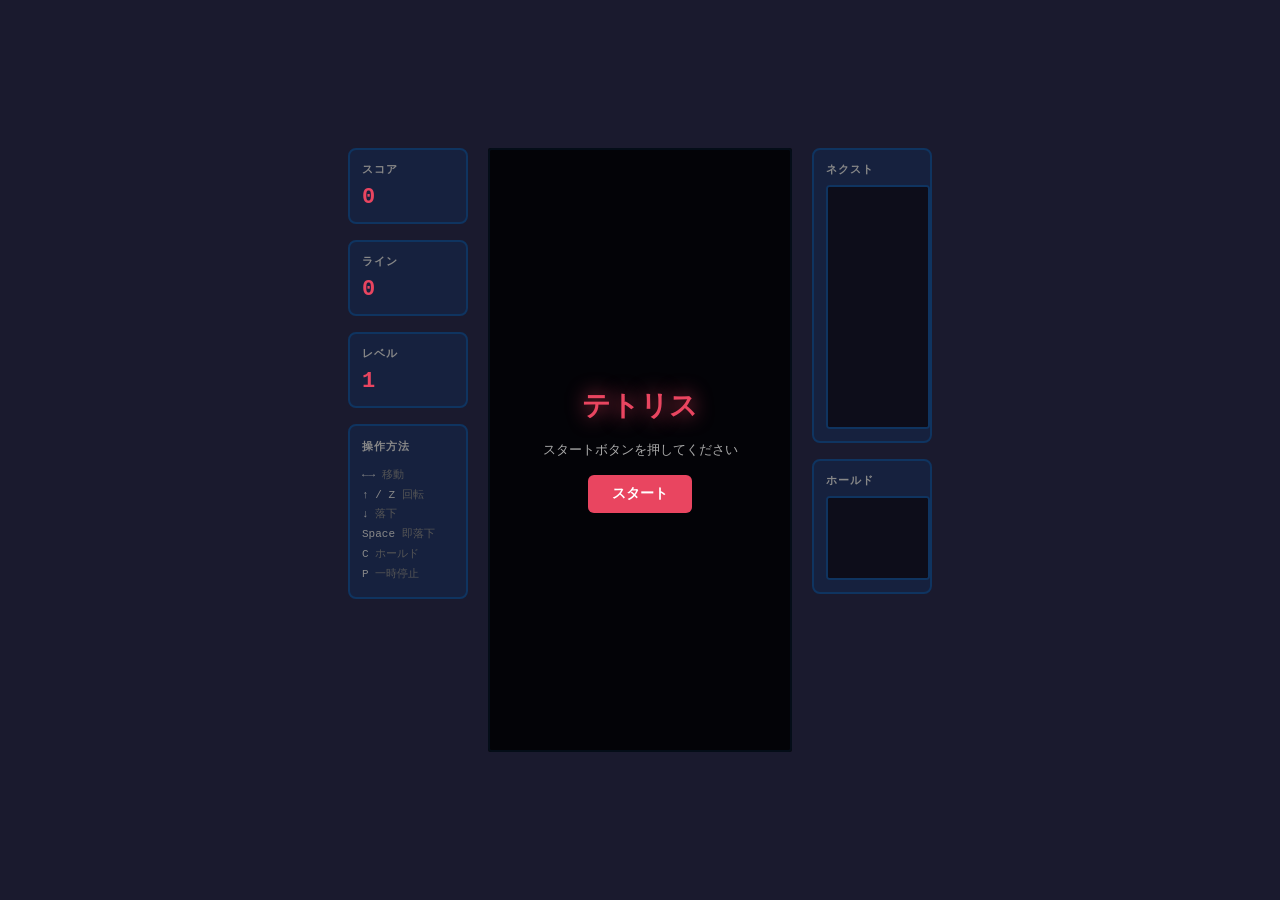
==== tetris.html @ 9ad15a85 "Add Tetris puzzle game with full gameplay features - 10×20 board with all 7 tetrominoes (I, O, T, S," ====
<!DOCTYPE html>
<html lang="ja">
<head>
  <meta charset="UTF-8">
  <meta name="viewport" content="width=device-width, initial-scale=1.0">
  <title>テトリス</title>
  <style>
    * { box-sizing: border-box; margin: 0; padding: 0; }

    body {
      background: #1a1a2e;
      display: flex;
      justify-content: center;
      align-items: center;
      min-height: 100vh;
      font-family: 'Courier New', monospace;
      color: #eee;
    }

    #game-container {
      display: flex;
      gap: 20px;
      align-items: flex-start;
    }

    #left-panel {
      display: flex;
      flex-direction: column;
      gap: 16px;
      width: 120px;
    }

    #right-panel {
      display: flex;
      flex-direction: column;
      gap: 16px;
      width: 120px;
    }

    .panel-box {
      background: #16213e;
      border: 2px solid #0f3460;
      border-radius: 8px;
      padding: 12px;
    }

    .panel-box h3 {
      font-size: 11px;
      text-transform: uppercase;
      color: #888;
      letter-spacing: 1px;
      margin-bottom: 8px;
    }

    .panel-box .value {
      font-size: 22px;
      font-weight: bold;
      color: #e94560;
    }

    canvas {
      border: 2px solid #0f3460;
      border-radius: 4px;
      display: block;
    }

    #board-canvas {
      background: #0d0d1a;
    }

    #next-canvas, #hold-canvas {
      background: #0d0d1a;
      border-radius: 4px;
    }

    #game-overlay {
      position: absolute;
      display: flex;
      flex-direction: column;
      align-items: center;
      justify-content: center;
      gap: 16px;
    }

    #board-wrapper {
      position: relative;
      display: flex;
      align-items: center;
      justify-content: center;
    }

    #overlay {
      position: absolute;
      inset: 0;
      background: rgba(0,0,0,0.75);
      display: flex;
      flex-direction: column;
      align-items: center;
      justify-content: center;
      gap: 16px;
      border-radius: 2px;
    }

    #overlay h2 {
      font-size: 28px;
      color: #e94560;
      text-shadow: 0 0 20px #e94560;
    }

    #overlay p {
      font-size: 13px;
      color: #aaa;
    }

    button {
      background: #e94560;
      color: white;
      border: none;
      border-radius: 6px;
      padding: 10px 24px;
      font-size: 14px;
      font-family: inherit;
      cursor: pointer;
      font-weight: bold;
      transition: background 0.2s;
    }

    button:hover { background: #c73652; }

    #controls-info {
      font-size: 11px;
      color: #555;
      line-height: 1.8;
    }

    #controls-info span {
      color: #888;
    }
  </style>
</head>
<body>
<div id="game-container">
  <div id="left-panel">
    <div class="panel-box">
      <h3>スコア</h3>
      <div class="value" id="score">0</div>
    </div>
    <div class="panel-box">
      <h3>ライン</h3>
      <div class="value" id="lines">0</div>
    </div>
    <div class="panel-box">
      <h3>レベル</h3>
      <div class="value" id="level">1</div>
    </div>
    <div class="panel-box" id="controls-info">
      <h3>操作方法</h3>
      <span>←→</span> 移動<br>
      <span>↑ / Z</span> 回転<br>
      <span>↓</span> 落下<br>
      <span>Space</span> 即落下<br>
      <span>C</span> ホールド<br>
      <span>P</span> 一時停止
    </div>
  </div>

  <div id="board-wrapper">
    <canvas id="board-canvas" width="300" height="600"></canvas>
    <div id="overlay">
      <h2 id="overlay-title">テトリス</h2>
      <p id="overlay-msg">スタートボタンを押してください</p>
      <button id="start-btn">スタート</button>
    </div>
  </div>

  <div id="right-panel">
    <div class="panel-box">
      <h3>ネクスト</h3>
      <canvas id="next-canvas" width="100" height="240"></canvas>
    </div>
    <div class="panel-box">
      <h3>ホールド</h3>
      <canvas id="hold-canvas" width="100" height="80"></canvas>
    </div>
  </div>
</div>

<script>
const COLS = 10, ROWS = 20, BLOCK = 30;
const COLORS = [
  null,
  '#00f0f0', // I - cyan
  '#f0f000', // O - yellow
  '#a000f0', // T - purple
  '#00f000', // S - green
  '#f00000', // Z - red
  '#0000f0', // J - blue
  '#f0a000', // L - orange
];

const PIECES = [
  null,
  [[0,0,0,0],[1,1,1,1],[0,0,0,0],[0,0,0,0]], // I
  [[2,2],[2,2]],                               // O
  [[0,3,0],[3,3,3],[0,0,0]],                   // T
  [[0,4,4],[4,4,0],[0,0,0]],                   // S
  [[5,5,0],[0,5,5],[0,0,0]],                   // Z
  [[6,0,0],[6,6,6],[0,0,0]],                   // J
  [[0,0,7],[7,7,7],[0,0,0]],                   // L
];

const SCORE_TABLE = [0, 100, 300, 500, 800];
const LEVEL_SPEEDS = [800, 720, 630, 550, 470, 380, 300, 220, 130, 100, 80];

const boardCanvas = document.getElementById('board-canvas');
const nextCanvas  = document.getElementById('next-canvas');
const holdCanvas  = document.getElementById('hold-canvas');
const ctx         = boardCanvas.getContext('2d');
const nextCtx     = nextCanvas.getContext('2d');
const holdCtx     = holdCanvas.getContext('2d');

const scoreEl = document.getElementById('score');
const linesEl = document.getElementById('lines');
const levelEl = document.getElementById('level');
const overlay  = document.getElementById('overlay');
const overlayTitle = document.getElementById('overlay-title');
const overlayMsg   = document.getElementById('overlay-msg');
const startBtn = document.getElementById('start-btn');

let board, currentPiece, currentPos, nextQueue, holdPiece, canHold;
let score, lines, level, gameState, dropTimer, lastTime;

function createBoard() {
  return Array.from({ length: ROWS }, () => new Array(COLS).fill(0));
}

function randomPiece() {
  return Math.floor(Math.random() * 7) + 1;
}

function initGame() {
  board       = createBoard();
  nextQueue   = [randomPiece(), randomPiece(), randomPiece()];
  holdPiece   = null;
  canHold     = true;
  score       = 0;
  lines       = 0;
  level       = 1;
  gameState   = 'playing';
  updateUI();
  spawnPiece();
  overlay.style.display = 'none';
  lastTime = null;
  requestAnimationFrame(gameLoop);
}

function spawnPiece() {
  const type = nextQueue.shift();
  nextQueue.push(randomPiece());
  currentPiece = PIECES[type].map(row => [...row]);
  currentPos   = { x: Math.floor((COLS - currentPiece[0].length) / 2), y: 0 };

  if (collides(currentPiece, currentPos)) {
    gameOver();
  }
}

function collides(piece, pos) {
  for (let r = 0; r < piece.length; r++) {
    for (let c = 0; c < piece[r].length; c++) {
      if (!piece[r][c]) continue;
      const nx = pos.x + c, ny = pos.y + r;
      if (nx < 0 || nx >= COLS || ny >= ROWS) return true;
      if (ny >= 0 && board[ny][nx]) return true;
    }
  }
  return false;
}

function rotate(piece) {
  const rows = piece.length, cols = piece[0].length;
  const result = Array.from({ length: cols }, () => new Array(rows).fill(0));
  for (let r = 0; r < rows; r++)
    for (let c = 0; c < cols; c++)
      result[c][rows - 1 - r] = piece[r][c];
  return result;
}

function wallKick(piece, pos) {
  const kicks = [0, -1, 1, -2, 2];
  for (const dx of kicks) {
    const np = { x: pos.x + dx, y: pos.y };
    if (!collides(piece, np)) return np;
  }
  return null;
}

function lock() {
  for (let r = 0; r < currentPiece.length; r++)
    for (let c = 0; c < currentPiece[r].length; c++)
      if (currentPiece[r][c]) {
        const ny = currentPos.y + r, nx = currentPos.x + c;
        if (ny >= 0) board[ny][nx] = currentPiece[r][c];
      }
  clearLines();
  canHold = true;
  spawnPiece();
}

function clearLines() {
  let cleared = 0;
  for (let r = ROWS - 1; r >= 0; r--) {
    if (board[r].every(c => c !== 0)) {
      board.splice(r, 1);
      board.unshift(new Array(COLS).fill(0));
      cleared++;
      r++;
    }
  }
  if (cleared > 0) {
    lines += cleared;
    score += SCORE_TABLE[cleared] * level;
    level = Math.min(10, Math.floor(lines / 10) + 1);
    updateUI();
  }
}

function ghostY() {
  let gy = currentPos.y;
  while (!collides(currentPiece, { x: currentPos.x, y: gy + 1 })) gy++;
  return gy;
}

function holdAction() {
  if (!canHold) return;
  canHold = false;
  if (holdPiece === null) {
    holdPiece = getPieceType(currentPiece);
    spawnPiece();
  } else {
    const prev = holdPiece;
    holdPiece = getPieceType(currentPiece);
    currentPiece = PIECES[prev].map(row => [...row]);
    currentPos   = { x: Math.floor((COLS - currentPiece[0].length) / 2), y: 0 };
  }
}

function getPieceType(piece) {
  for (let t = 1; t <= 7; t++)
    if (PIECES[t][0].length === piece[0].length &&
        PIECES[t].length === piece.length &&
        PIECES[t].flat().join() === piece.flat().join()) return t;
  // fallback: match by color value
  for (let r = 0; r < piece.length; r++)
    for (let c = 0; c < piece[r].length; c++)
      if (piece[r][c]) return piece[r][c];
  return 1;
}

function hardDrop() {
  const gy = ghostY();
  score += (gy - currentPos.y) * 2;
  currentPos.y = gy;
  lock();
}

function gameOver() {
  gameState = 'gameover';
  overlayTitle.textContent = 'ゲームオーバー';
  overlayMsg.textContent   = `スコア: ${score}`;
  startBtn.textContent     = 'もう一度';
  overlay.style.display    = 'flex';
}

function updateUI() {
  scoreEl.textContent = score.toLocaleString();
  linesEl.textContent = lines;
  levelEl.textContent = level;
}

// ---- Drawing ----

function drawBlock(ctx, x, y, color, alpha = 1) {
  ctx.globalAlpha = alpha;
  ctx.fillStyle = color;
  ctx.fillRect(x * BLOCK + 1, y * BLOCK + 1, BLOCK - 2, BLOCK - 2);
  // highlight
  ctx.fillStyle = 'rgba(255,255,255,0.2)';
  ctx.fillRect(x * BLOCK + 1, y * BLOCK + 1, BLOCK - 2, 4);
  ctx.fillRect(x * BLOCK + 1, y * BLOCK + 1, 4, BLOCK - 2);
  ctx.globalAlpha = 1;
}

function drawBoard() {
  ctx.fillStyle = '#0d0d1a';
  ctx.fillRect(0, 0, boardCanvas.width, boardCanvas.height);

  // grid lines
  ctx.strokeStyle = 'rgba(255,255,255,0.03)';
  ctx.lineWidth = 1;
  for (let r = 0; r < ROWS; r++) {
    for (let c = 0; c < COLS; c++) {
      ctx.strokeRect(c * BLOCK, r * BLOCK, BLOCK, BLOCK);
    }
  }

  // board cells
  for (let r = 0; r < ROWS; r++)
    for (let c = 0; c < COLS; c++)
      if (board[r][c]) drawBlock(ctx, c, r, COLORS[board[r][c]]);

  if (gameState !== 'playing') return;

  // ghost piece
  const gy = ghostY();
  for (let r = 0; r < currentPiece.length; r++)
    for (let c = 0; c < currentPiece[r].length; c++)
      if (currentPiece[r][c])
        drawBlock(ctx, currentPos.x + c, gy + r, COLORS[currentPiece[r][c]], 0.2);

  // current piece
  for (let r = 0; r < currentPiece.length; r++)
    for (let c = 0; c < currentPiece[r].length; c++)
      if (currentPiece[r][c])
        drawBlock(ctx, currentPos.x + c, currentPos.y + r, COLORS[currentPiece[r][c]]);
}

function drawMiniPiece(ctx, canvasW, canvasH, piece, offsetY = 0) {
  const blockSize = 20;
  const pw = piece[0].length * blockSize;
  const ph = piece.length * blockSize;
  const ox = Math.floor((canvasW - pw) / 2);
  const oy = offsetY + Math.floor((80 - ph) / 2);

  for (let r = 0; r < piece.length; r++)
    for (let c = 0; c < piece[r].length; c++)
      if (piece[r][c]) {
        ctx.fillStyle = COLORS[piece[r][c]];
        ctx.fillRect(ox + c * blockSize + 1, oy + r * blockSize + 1, blockSize - 2, blockSize - 2);
        ctx.fillStyle = 'rgba(255,255,255,0.2)';
        ctx.fillRect(ox + c * blockSize + 1, oy + r * blockSize + 1, blockSize - 2, 3);
      }
}

function drawNext() {
  nextCtx.fillStyle = '#0d0d1a';
  nextCtx.fillRect(0, 0, nextCanvas.width, nextCanvas.height);
  nextQueue.forEach((type, i) => {
    drawMiniPiece(nextCtx, nextCanvas.width, nextCanvas.height, PIECES[type], i * 80);
  });
}

function drawHold() {
  holdCtx.fillStyle = '#0d0d1a';
  holdCtx.fillRect(0, 0, holdCanvas.width, holdCanvas.height);
  if (holdPiece !== null) {
    holdCtx.globalAlpha = canHold ? 1 : 0.4;
    drawMiniPiece(holdCtx, holdCanvas.width, holdCanvas.height, PIECES[holdPiece]);
    holdCtx.globalAlpha = 1;
  }
}

// ---- Game Loop ----

function getDropInterval() {
  return LEVEL_SPEEDS[Math.min(level - 1, LEVEL_SPEEDS.length - 1)];
}

function gameLoop(timestamp) {
  if (gameState === 'playing') {
    if (!lastTime) lastTime = timestamp;
    dropTimer = (dropTimer || 0) + (timestamp - lastTime);
    lastTime  = timestamp;

    if (dropTimer >= getDropInterval()) {
      dropTimer = 0;
      const np = { x: currentPos.x, y: currentPos.y + 1 };
      if (!collides(currentPiece, np)) {
        currentPos.y++;
      } else {
        lock();
      }
    }

    drawBoard();
    drawNext();
    drawHold();
    requestAnimationFrame(gameLoop);
  } else if (gameState === 'paused') {
    drawBoard();
    drawNext();
    drawHold();
  }
}

// ---- Input ----

document.addEventListener('keydown', e => {
  if (gameState === 'playing') {
    switch (e.code) {
      case 'ArrowLeft': {
        const np = { x: currentPos.x - 1, y: currentPos.y };
        if (!collides(currentPiece, np)) currentPos = np;
        break;
      }
      case 'ArrowRight': {
        const np = { x: currentPos.x + 1, y: currentPos.y };
        if (!collides(currentPiece, np)) currentPos = np;
        break;
      }
      case 'ArrowDown': {
        const np = { x: currentPos.x, y: currentPos.y + 1 };
        if (!collides(currentPiece, np)) { currentPos.y++; score++; }
        else lock();
        dropTimer = 0;
        break;
      }
      case 'ArrowUp':
      case 'KeyZ': {
        const rotated = rotate(currentPiece);
        const kicked  = wallKick(rotated, currentPos);
        if (kicked) { currentPiece = rotated; currentPos = kicked; }
        break;
      }
      case 'Space':
        e.preventDefault();
        hardDrop();
        break;
      case 'KeyC':
        holdAction();
        break;
      case 'KeyP':
        gameState = 'paused';
        overlayTitle.textContent = '一時停止';
        overlayMsg.textContent   = 'P キーで再開';
        startBtn.textContent     = '再開';
        overlay.style.display    = 'flex';
        break;
    }
  } else if (gameState === 'paused' && e.code === 'KeyP') {
    resumeGame();
  }
});

function resumeGame() {
  gameState = 'playing';
  overlay.style.display = 'none';
  lastTime = null;
  requestAnimationFrame(gameLoop);
}

startBtn.addEventListener('click', () => {
  if (gameState === 'paused') {
    resumeGame();
  } else {
    dropTimer = 0;
    initGame();
  }
});

// initial draw
ctx.fillStyle = '#0d0d1a';
ctx.fillRect(0, 0, boardCanvas.width, boardCanvas.height);
nextCtx.fillStyle = '#0d0d1a';
nextCtx.fillRect(0, 0, nextCanvas.width, nextCanvas.height);
holdCtx.fillStyle = '#0d0d1a';
holdCtx.fillRect(0, 0, holdCanvas.width, holdCanvas.height);
</script>
</body>
</html>
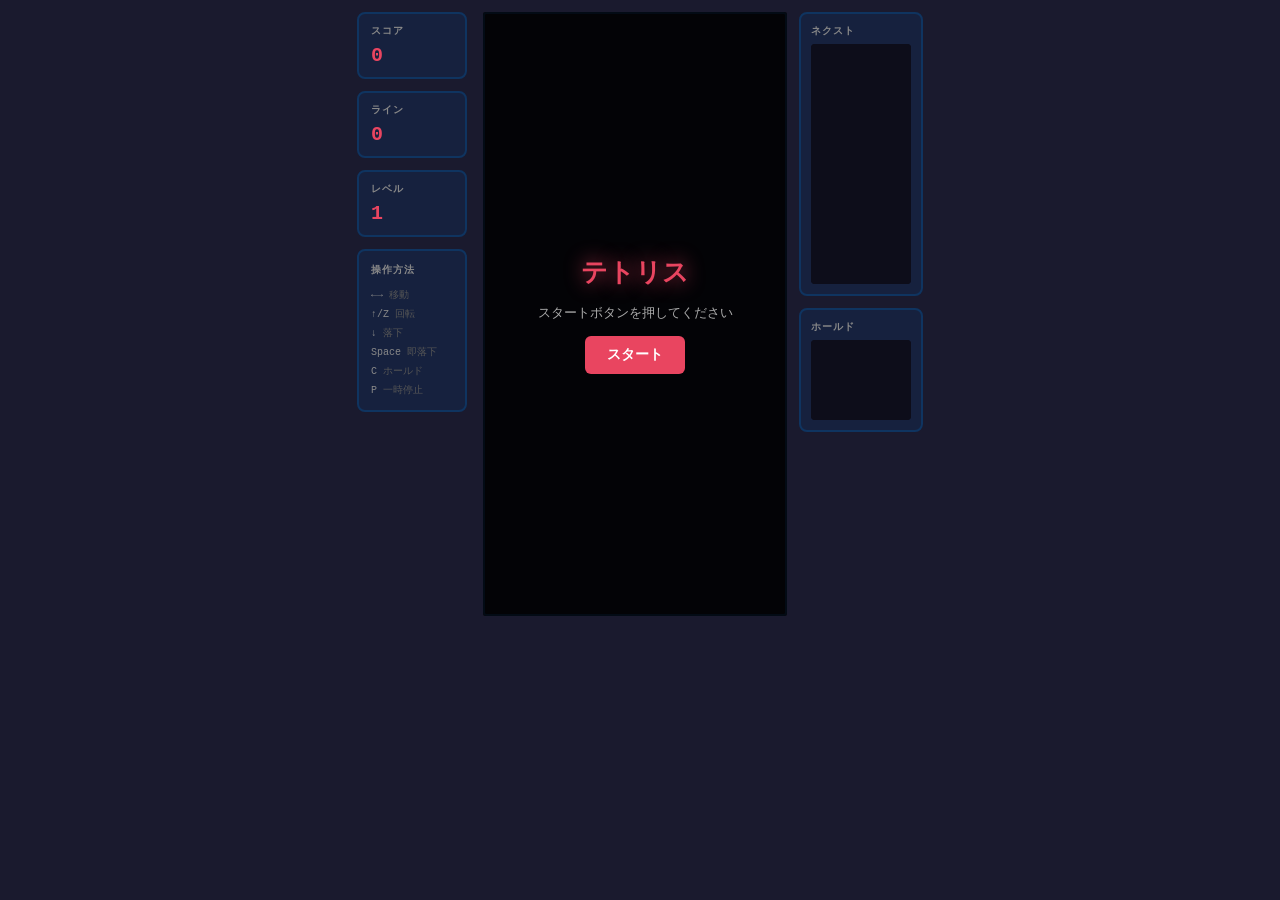
==== commit d1488b02: "Add mobile support to Tetris game - Dynamic block size calculated from viewport width (fits all phon" ====
--- a/tetris.html
+++ b/tetris.html
@@ -2,7 +2,7 @@
 <html lang="ja">
 <head>
   <meta charset="UTF-8">
-  <meta name="viewport" content="width=device-width, initial-scale=1.0">
+  <meta name="viewport" content="width=device-width, initial-scale=1.0, user-scalable=no">
   <title>テトリス</title>
   <style>
     * { box-sizing: border-box; margin: 0; padding: 0; }
@@ -11,98 +11,118 @@
       background: #1a1a2e;
       display: flex;
       justify-content: center;
-      align-items: center;
+      align-items: flex-start;
       min-height: 100vh;
       font-family: 'Courier New', monospace;
       color: #eee;
+      padding: 12px;
+      overflow-x: hidden;
     }
 
     #game-container {
       display: flex;
-      gap: 20px;
+      gap: 16px;
       align-items: flex-start;
     }
 
+    /* ---- Left panel (desktop) ---- */
     #left-panel {
       display: flex;
       flex-direction: column;
-      gap: 16px;
-      width: 120px;
-    }
-
-    #right-panel {
-      display: flex;
-      flex-direction: column;
-      gap: 16px;
-      width: 120px;
+      gap: 12px;
+      width: 110px;
     }
 
     .panel-box {
       background: #16213e;
       border: 2px solid #0f3460;
       border-radius: 8px;
-      padding: 12px;
+      padding: 10px 12px;
     }
 
     .panel-box h3 {
-      font-size: 11px;
+      font-size: 10px;
       text-transform: uppercase;
       color: #888;
       letter-spacing: 1px;
-      margin-bottom: 8px;
+      margin-bottom: 6px;
     }
 
     .panel-box .value {
-      font-size: 22px;
+      font-size: 20px;
       font-weight: bold;
       color: #e94560;
     }
 
-    canvas {
+    #controls-info {
+      font-size: 10px;
+      color: #555;
+      line-height: 1.9;
+    }
+
+    #controls-info span { color: #888; }
+
+    /* ---- Play area ---- */
+    #play-area {
+      display: flex;
+      gap: 12px;
+      align-items: flex-start;
+    }
+
+    #board-wrapper {
+      position: relative;
+    }
+
+    #board-canvas {
+      display: block;
+      background: #0d0d1a;
       border: 2px solid #0f3460;
       border-radius: 4px;
+    }
+
+    /* ---- Right panel (next/hold) ---- */
+    #right-panel {
+      display: flex;
+      flex-direction: column;
+      gap: 12px;
+    }
+
+    .side-box {
+      background: #16213e;
+      border: 2px solid #0f3460;
+      border-radius: 8px;
+      padding: 10px;
+    }
+
+    .side-box h3 {
+      font-size: 10px;
+      text-transform: uppercase;
+      color: #888;
+      letter-spacing: 1px;
+      margin-bottom: 6px;
+    }
+
+    #next-canvas, #hold-canvas {
       display: block;
-    }
-
-    #board-canvas {
-      background: #0d0d1a;
-    }
-
-    #next-canvas, #hold-canvas {
       background: #0d0d1a;
       border-radius: 4px;
     }
 
-    #game-overlay {
+    /* ---- Overlay ---- */
+    #overlay {
       position: absolute;
+      inset: 0;
+      background: rgba(0,0,0,0.78);
       display: flex;
       flex-direction: column;
       align-items: center;
       justify-content: center;
-      gap: 16px;
-    }
-
-    #board-wrapper {
-      position: relative;
-      display: flex;
-      align-items: center;
-      justify-content: center;
-    }
-
-    #overlay {
-      position: absolute;
-      inset: 0;
-      background: rgba(0,0,0,0.75);
-      display: flex;
-      flex-direction: column;
-      align-items: center;
-      justify-content: center;
-      gap: 16px;
+      gap: 14px;
       border-radius: 2px;
     }
 
     #overlay h2 {
-      font-size: 28px;
+      font-size: 26px;
       color: #e94560;
       text-shadow: 0 0 20px #e94560;
     }
@@ -110,36 +130,139 @@
     #overlay p {
       font-size: 13px;
       color: #aaa;
-    }
-
+      text-align: center;
+      padding: 0 8px;
+    }
+
+    /* ---- Shared button style ---- */
     button {
       background: #e94560;
       color: white;
       border: none;
       border-radius: 6px;
-      padding: 10px 24px;
+      padding: 10px 22px;
       font-size: 14px;
       font-family: inherit;
       cursor: pointer;
       font-weight: bold;
-      transition: background 0.2s;
-    }
-
-    button:hover { background: #c73652; }
-
-    #controls-info {
-      font-size: 11px;
-      color: #555;
-      line-height: 1.8;
-    }
-
-    #controls-info span {
+      -webkit-tap-highlight-color: transparent;
+      user-select: none;
+      touch-action: manipulation;
+    }
+
+    button:active { background: #c73652; }
+
+    /* ---- Touch controls (hidden on desktop) ---- */
+    #touch-controls {
+      display: none;
+      flex-direction: column;
+      gap: 8px;
+      width: 100%;
+    }
+
+    .ctrl-row {
+      display: flex;
+      gap: 6px;
+    }
+
+    .ctrl-btn {
+      flex: 1;
+      background: #16213e;
+      border: 2px solid #0f3460;
+      color: #eee;
+      border-radius: 10px;
+      font-size: 22px;
+      font-family: inherit;
+      cursor: pointer;
+      display: flex;
+      flex-direction: column;
+      align-items: center;
+      justify-content: center;
+      height: 58px;
+      padding: 0;
+      -webkit-tap-highlight-color: transparent;
+      user-select: none;
+      touch-action: manipulation;
+      line-height: 1.1;
+      transition: background 0.08s, border-color 0.08s;
+    }
+
+    .ctrl-btn:active, .ctrl-btn.pressed {
+      background: #0f3460;
+      border-color: #e94560;
+    }
+
+    .ctrl-btn .lbl {
+      font-size: 9px;
       color: #888;
+      text-transform: uppercase;
+      font-weight: normal;
+    }
+
+    #btn-drop {
+      font-size: 13px;
+      letter-spacing: 0.5px;
+      height: 46px;
+      background: #1c0f2e;
+      border-color: #7b2fbe;
+    }
+
+    #btn-drop:active {
+      background: #2e1a4e;
+      border-color: #e94560;
+    }
+
+    /* ---- Mobile layout ---- */
+    @media (max-width: 639px) {
+      body {
+        padding: 6px;
+        align-items: flex-start;
+      }
+
+      #game-container {
+        flex-direction: column;
+        align-items: center;
+        gap: 6px;
+        width: 100%;
+      }
+
+      /* Stats bar: horizontal row at top */
+      #left-panel {
+        flex-direction: row;
+        width: 100%;
+        gap: 6px;
+      }
+
+      .panel-box {
+        flex: 1;
+        padding: 6px 8px;
+      }
+
+      .panel-box .value {
+        font-size: 16px;
+      }
+
+      .panel-box h3 {
+        font-size: 9px;
+        margin-bottom: 3px;
+      }
+
+      #controls-info-box { display: none; }
+
+      #play-area { gap: 6px; }
+
+      #right-panel { gap: 6px; }
+
+      .side-box { padding: 7px; }
+
+      #touch-controls { display: flex; }
     }
   </style>
 </head>
 <body>
 <div id="game-container">
+
+  <!-- Stats (left panel on desktop, top bar on mobile) -->
   <div id="left-panel">
     <div class="panel-box">
       <h3>スコア</h3>
@@ -153,64 +276,82 @@
       <h3>レベル</h3>
       <div class="value" id="level">1</div>
     </div>
-    <div class="panel-box" id="controls-info">
-      <h3>操作方法</h3>
-      <span>←→</span> 移動<br>
-      <span>↑ / Z</span> 回転<br>
-      <span>↓</span> 落下<br>
-      <span>Space</span> 即落下<br>
-      <span>C</span> ホールド<br>
-      <span>P</span> 一時停止
+    <div class="panel-box" id="controls-info-box">
+      <div id="controls-info">
+        <h3 style="margin-bottom:6px">操作方法</h3>
+        <span>←→</span> 移動<br>
+        <span>↑/Z</span> 回転<br>
+        <span>↓</span> 落下<br>
+        <span>Space</span> 即落下<br>
+        <span>C</span> ホールド<br>
+        <span>P</span> 一時停止
+      </div>
     </div>
   </div>
 
-  <div id="board-wrapper">
-    <canvas id="board-canvas" width="300" height="600"></canvas>
-    <div id="overlay">
-      <h2 id="overlay-title">テトリス</h2>
-      <p id="overlay-msg">スタートボタンを押してください</p>
-      <button id="start-btn">スタート</button>
+  <!-- Board + right panel -->
+  <div id="play-area">
+    <div id="board-wrapper">
+      <canvas id="board-canvas"></canvas>
+      <div id="overlay">
+        <h2 id="overlay-title">テトリス</h2>
+        <p id="overlay-msg">スタートボタンを押してください</p>
+        <button id="start-btn">スタート</button>
+      </div>
+    </div>
+
+    <div id="right-panel">
+      <div class="side-box">
+        <h3>ネクスト</h3>
+        <canvas id="next-canvas"></canvas>
+      </div>
+      <div class="side-box">
+        <h3>ホールド</h3>
+        <canvas id="hold-canvas"></canvas>
+      </div>
     </div>
   </div>
 
-  <div id="right-panel">
-    <div class="panel-box">
-      <h3>ネクスト</h3>
-      <canvas id="next-canvas" width="100" height="240"></canvas>
+  <!-- Touch controls (mobile only) -->
+  <div id="touch-controls">
+    <div class="ctrl-row">
+      <button class="ctrl-btn" id="btn-left">←</button>
+      <button class="ctrl-btn" id="btn-rotate">↻<br><span class="lbl">回転</span></button>
+      <button class="ctrl-btn" id="btn-right">→</button>
+      <button class="ctrl-btn" id="btn-hold">C<br><span class="lbl">HOLD</span></button>
+      <button class="ctrl-btn" id="btn-pause">⏸<br><span class="lbl">停止</span></button>
     </div>
-    <div class="panel-box">
-      <h3>ホールド</h3>
-      <canvas id="hold-canvas" width="100" height="80"></canvas>
+    <div class="ctrl-row">
+      <button class="ctrl-btn" id="btn-down">↓<br><span class="lbl">落下</span></button>
+      <button class="ctrl-btn" id="btn-drop" style="flex:3">▼▼ ハードドロップ</button>
     </div>
   </div>
+
 </div>
 
 <script>
-const COLS = 10, ROWS = 20, BLOCK = 30;
+const COLS = 10, ROWS = 20;
+let BLOCK = 30, MINI_BLOCK = 20, MINI_SLOT_H = 80;
+
 const COLORS = [
   null,
-  '#00f0f0', // I - cyan
-  '#f0f000', // O - yellow
-  '#a000f0', // T - purple
-  '#00f000', // S - green
-  '#f00000', // Z - red
-  '#0000f0', // J - blue
-  '#f0a000', // L - orange
+  '#00f0f0', '#f0f000', '#a000f0',
+  '#00f000', '#f00000', '#0000f0', '#f0a000',
 ];
 
 const PIECES = [
   null,
-  [[0,0,0,0],[1,1,1,1],[0,0,0,0],[0,0,0,0]], // I
-  [[2,2],[2,2]],                               // O
-  [[0,3,0],[3,3,3],[0,0,0]],                   // T
-  [[0,4,4],[4,4,0],[0,0,0]],                   // S
-  [[5,5,0],[0,5,5],[0,0,0]],                   // Z
-  [[6,0,0],[6,6,6],[0,0,0]],                   // J
-  [[0,0,7],[7,7,7],[0,0,0]],                   // L
+  [[0,0,0,0],[1,1,1,1],[0,0,0,0],[0,0,0,0]],
+  [[2,2],[2,2]],
+  [[0,3,0],[3,3,3],[0,0,0]],
+  [[0,4,4],[4,4,0],[0,0,0]],
+  [[5,5,0],[0,5,5],[0,0,0]],
+  [[6,0,0],[6,6,6],[0,0,0]],
+  [[0,0,7],[7,7,7],[0,0,0]],
 ];
 
-const SCORE_TABLE = [0, 100, 300, 500, 800];
-const LEVEL_SPEEDS = [800, 720, 630, 550, 470, 380, 300, 220, 130, 100, 80];
+const SCORE_TABLE  = [0, 100, 300, 500, 800];
+const LEVEL_SPEEDS = [800,720,630,550,470,380,300,220,130,100,80];
 
 const boardCanvas = document.getElementById('board-canvas');
 const nextCanvas  = document.getElementById('next-canvas');
@@ -219,17 +360,43 @@
 const nextCtx     = nextCanvas.getContext('2d');
 const holdCtx     = holdCanvas.getContext('2d');
 
-const scoreEl = document.getElementById('score');
-const linesEl = document.getElementById('lines');
-const levelEl = document.getElementById('level');
-const overlay  = document.getElementById('overlay');
+const scoreEl      = document.getElementById('score');
+const linesEl      = document.getElementById('lines');
+const levelEl      = document.getElementById('level');
+const overlay      = document.getElementById('overlay');
 const overlayTitle = document.getElementById('overlay-title');
 const overlayMsg   = document.getElementById('overlay-msg');
-const startBtn = document.getElementById('start-btn');
+const startBtn     = document.getElementById('start-btn');
 
 let board, currentPiece, currentPos, nextQueue, holdPiece, canHold;
 let score, lines, level, gameState, dropTimer, lastTime;
 
+// ---- Sizing ----
+
+function calcSizes() {
+  if (window.innerWidth < 640) {
+    // BLOCK * 10 + gap(6) + MINI_BLOCK*5+24(side) + body*12 <= screenW
+    // with MINI_BLOCK ≈ BLOCK*2/3: BLOCK*(10+10/3) <= screenW-42
+    BLOCK = Math.max(18, Math.min(28, Math.floor((window.innerWidth - 42) * 3 / 40)));
+    MINI_BLOCK  = Math.round(BLOCK * 2 / 3);
+    MINI_SLOT_H = MINI_BLOCK * 4;
+  } else {
+    BLOCK = 30; MINI_BLOCK = 20; MINI_SLOT_H = 80;
+  }
+}
+
+function resizeCanvases() {
+  calcSizes();
+  boardCanvas.width  = COLS * BLOCK;
+  boardCanvas.height = ROWS * BLOCK;
+  nextCanvas.width   = MINI_BLOCK * 5;
+  nextCanvas.height  = MINI_SLOT_H * 3;
+  holdCanvas.width   = MINI_BLOCK * 5;
+  holdCanvas.height  = MINI_SLOT_H;
+}
+
+// ---- Board ----
+
 function createBoard() {
   return Array.from({ length: ROWS }, () => new Array(COLS).fill(0));
 }
@@ -239,14 +406,14 @@
 }
 
 function initGame() {
-  board       = createBoard();
-  nextQueue   = [randomPiece(), randomPiece(), randomPiece()];
-  holdPiece   = null;
-  canHold     = true;
-  score       = 0;
-  lines       = 0;
-  level       = 1;
-  gameState   = 'playing';
+  resizeCanvases();
+  board     = createBoard();
+  nextQueue = [randomPiece(), randomPiece(), randomPiece()];
+  holdPiece = null;
+  canHold   = true;
+  score = lines = 0;
+  level = 1;
+  gameState = 'playing';
   updateUI();
   spawnPiece();
   overlay.style.display = 'none';
@@ -259,36 +426,31 @@
   nextQueue.push(randomPiece());
   currentPiece = PIECES[type].map(row => [...row]);
   currentPos   = { x: Math.floor((COLS - currentPiece[0].length) / 2), y: 0 };
-
-  if (collides(currentPiece, currentPos)) {
-    gameOver();
-  }
+  if (collides(currentPiece, currentPos)) gameOver();
 }
 
 function collides(piece, pos) {
-  for (let r = 0; r < piece.length; r++) {
+  for (let r = 0; r < piece.length; r++)
     for (let c = 0; c < piece[r].length; c++) {
       if (!piece[r][c]) continue;
       const nx = pos.x + c, ny = pos.y + r;
       if (nx < 0 || nx >= COLS || ny >= ROWS) return true;
       if (ny >= 0 && board[ny][nx]) return true;
     }
-  }
   return false;
 }
 
 function rotate(piece) {
   const rows = piece.length, cols = piece[0].length;
-  const result = Array.from({ length: cols }, () => new Array(rows).fill(0));
+  const res = Array.from({ length: cols }, () => new Array(rows).fill(0));
   for (let r = 0; r < rows; r++)
     for (let c = 0; c < cols; c++)
-      result[c][rows - 1 - r] = piece[r][c];
-  return result;
+      res[c][rows - 1 - r] = piece[r][c];
+  return res;
 }
 
 function wallKick(piece, pos) {
-  const kicks = [0, -1, 1, -2, 2];
-  for (const dx of kicks) {
+  for (const dx of [0, -1, 1, -2, 2]) {
     const np = { x: pos.x + dx, y: pos.y };
     if (!collides(piece, np)) return np;
   }
@@ -309,18 +471,16 @@
 
 function clearLines() {
   let cleared = 0;
-  for (let r = ROWS - 1; r >= 0; r--) {
+  for (let r = ROWS - 1; r >= 0; r--)
     if (board[r].every(c => c !== 0)) {
       board.splice(r, 1);
       board.unshift(new Array(COLS).fill(0));
-      cleared++;
-      r++;
-    }
-  }
+      cleared++; r++;
+    }
   if (cleared > 0) {
     lines += cleared;
     score += SCORE_TABLE[cleared] * level;
-    level = Math.min(10, Math.floor(lines / 10) + 1);
+    level  = Math.min(10, Math.floor(lines / 10) + 1);
     updateUI();
   }
 }
@@ -329,6 +489,31 @@
   let gy = currentPos.y;
   while (!collides(currentPiece, { x: currentPos.x, y: gy + 1 })) gy++;
   return gy;
+}
+
+// ---- Actions (shared by keyboard & touch) ----
+
+function moveLeft()  { const np = { x: currentPos.x - 1, y: currentPos.y }; if (!collides(currentPiece, np)) currentPos = np; }
+function moveRight() { const np = { x: currentPos.x + 1, y: currentPos.y }; if (!collides(currentPiece, np)) currentPos = np; }
+
+function moveDown() {
+  const np = { x: currentPos.x, y: currentPos.y + 1 };
+  if (!collides(currentPiece, np)) { currentPos.y++; score++; }
+  else lock();
+  dropTimer = 0;
+}
+
+function doRotate() {
+  const rotated = rotate(currentPiece);
+  const kicked  = wallKick(rotated, currentPos);
+  if (kicked) { currentPiece = rotated; currentPos = kicked; }
+}
+
+function hardDrop() {
+  const gy = ghostY();
+  score += (gy - currentPos.y) * 2;
+  currentPos.y = gy;
+  lock();
 }
 
 function holdAction() {
@@ -339,7 +524,7 @@
     spawnPiece();
   } else {
     const prev = holdPiece;
-    holdPiece = getPieceType(currentPiece);
+    holdPiece    = getPieceType(currentPiece);
     currentPiece = PIECES[prev].map(row => [...row]);
     currentPos   = { x: Math.floor((COLS - currentPiece[0].length) / 2), y: 0 };
   }
@@ -347,27 +532,28 @@
 
 function getPieceType(piece) {
   for (let t = 1; t <= 7; t++)
-    if (PIECES[t][0].length === piece[0].length &&
-        PIECES[t].length === piece.length &&
+    if (PIECES[t].length === piece.length &&
+        PIECES[t][0].length === piece[0].length &&
         PIECES[t].flat().join() === piece.flat().join()) return t;
-  // fallback: match by color value
   for (let r = 0; r < piece.length; r++)
     for (let c = 0; c < piece[r].length; c++)
       if (piece[r][c]) return piece[r][c];
   return 1;
 }
 
-function hardDrop() {
-  const gy = ghostY();
-  score += (gy - currentPos.y) * 2;
-  currentPos.y = gy;
-  lock();
+function pauseGame() {
+  if (gameState !== 'playing') return;
+  gameState = 'paused';
+  overlayTitle.textContent = '一時停止';
+  overlayMsg.textContent   = 'ボタンまたは P で再開';
+  startBtn.textContent     = '再開';
+  overlay.style.display    = 'flex';
 }
 
 function gameOver() {
   gameState = 'gameover';
   overlayTitle.textContent = 'ゲームオーバー';
-  overlayMsg.textContent   = `スコア: ${score}`;
+  overlayMsg.textContent   = `スコア: ${score.toLocaleString()}`;
   startBtn.textContent     = 'もう一度';
   overlay.style.display    = 'flex';
 }
@@ -380,74 +566,64 @@
 
 // ---- Drawing ----
 
-function drawBlock(ctx, x, y, color, alpha = 1) {
-  ctx.globalAlpha = alpha;
-  ctx.fillStyle = color;
-  ctx.fillRect(x * BLOCK + 1, y * BLOCK + 1, BLOCK - 2, BLOCK - 2);
-  // highlight
-  ctx.fillStyle = 'rgba(255,255,255,0.2)';
-  ctx.fillRect(x * BLOCK + 1, y * BLOCK + 1, BLOCK - 2, 4);
-  ctx.fillRect(x * BLOCK + 1, y * BLOCK + 1, 4, BLOCK - 2);
-  ctx.globalAlpha = 1;
+function drawBlock(c, x, y, color, alpha = 1) {
+  c.globalAlpha = alpha;
+  c.fillStyle = color;
+  c.fillRect(x * BLOCK + 1, y * BLOCK + 1, BLOCK - 2, BLOCK - 2);
+  c.fillStyle = 'rgba(255,255,255,0.18)';
+  c.fillRect(x * BLOCK + 1, y * BLOCK + 1, BLOCK - 2, 4);
+  c.fillRect(x * BLOCK + 1, y * BLOCK + 1, 4, BLOCK - 2);
+  c.globalAlpha = 1;
 }
 
 function drawBoard() {
   ctx.fillStyle = '#0d0d1a';
   ctx.fillRect(0, 0, boardCanvas.width, boardCanvas.height);
 
-  // grid lines
   ctx.strokeStyle = 'rgba(255,255,255,0.03)';
   ctx.lineWidth = 1;
-  for (let r = 0; r < ROWS; r++) {
-    for (let c = 0; c < COLS; c++) {
+  for (let r = 0; r < ROWS; r++)
+    for (let c = 0; c < COLS; c++)
       ctx.strokeRect(c * BLOCK, r * BLOCK, BLOCK, BLOCK);
-    }
-  }
-
-  // board cells
+
   for (let r = 0; r < ROWS; r++)
     for (let c = 0; c < COLS; c++)
       if (board[r][c]) drawBlock(ctx, c, r, COLORS[board[r][c]]);
 
   if (gameState !== 'playing') return;
 
-  // ghost piece
   const gy = ghostY();
   for (let r = 0; r < currentPiece.length; r++)
     for (let c = 0; c < currentPiece[r].length; c++)
       if (currentPiece[r][c])
         drawBlock(ctx, currentPos.x + c, gy + r, COLORS[currentPiece[r][c]], 0.2);
 
-  // current piece
   for (let r = 0; r < currentPiece.length; r++)
     for (let c = 0; c < currentPiece[r].length; c++)
       if (currentPiece[r][c])
         drawBlock(ctx, currentPos.x + c, currentPos.y + r, COLORS[currentPiece[r][c]]);
 }
 
-function drawMiniPiece(ctx, canvasW, canvasH, piece, offsetY = 0) {
-  const blockSize = 20;
-  const pw = piece[0].length * blockSize;
-  const ph = piece.length * blockSize;
+function drawMiniPiece(c, canvasW, piece, offsetY = 0) {
+  const bs = MINI_BLOCK;
+  const pw = piece[0].length * bs, ph = piece.length * bs;
   const ox = Math.floor((canvasW - pw) / 2);
-  const oy = offsetY + Math.floor((80 - ph) / 2);
-
+  const oy = offsetY + Math.floor((MINI_SLOT_H - ph) / 2);
   for (let r = 0; r < piece.length; r++)
-    for (let c = 0; c < piece[r].length; c++)
-      if (piece[r][c]) {
-        ctx.fillStyle = COLORS[piece[r][c]];
-        ctx.fillRect(ox + c * blockSize + 1, oy + r * blockSize + 1, blockSize - 2, blockSize - 2);
-        ctx.fillStyle = 'rgba(255,255,255,0.2)';
-        ctx.fillRect(ox + c * blockSize + 1, oy + r * blockSize + 1, blockSize - 2, 3);
+    for (let col = 0; col < piece[r].length; col++)
+      if (piece[r][col]) {
+        c.fillStyle = COLORS[piece[r][col]];
+        c.fillRect(ox + col * bs + 1, oy + r * bs + 1, bs - 2, bs - 2);
+        c.fillStyle = 'rgba(255,255,255,0.18)';
+        c.fillRect(ox + col * bs + 1, oy + r * bs + 1, bs - 2, 3);
       }
 }
 
 function drawNext() {
   nextCtx.fillStyle = '#0d0d1a';
   nextCtx.fillRect(0, 0, nextCanvas.width, nextCanvas.height);
-  nextQueue.forEach((type, i) => {
-    drawMiniPiece(nextCtx, nextCanvas.width, nextCanvas.height, PIECES[type], i * 80);
-  });
+  nextQueue.forEach((type, i) =>
+    drawMiniPiece(nextCtx, nextCanvas.width, PIECES[type], i * MINI_SLOT_H));
 }
 
 function drawHold() {
@@ -455,12 +631,12 @@
   holdCtx.fillRect(0, 0, holdCanvas.width, holdCanvas.height);
   if (holdPiece !== null) {
     holdCtx.globalAlpha = canHold ? 1 : 0.4;
-    drawMiniPiece(holdCtx, holdCanvas.width, holdCanvas.height, PIECES[holdPiece]);
+    drawMiniPiece(holdCtx, holdCanvas.width, PIECES[holdPiece]);
     holdCtx.globalAlpha = 1;
   }
 }
 
-// ---- Game Loop ----
+// ---- Game loop ----
 
 function getDropInterval() {
   return LEVEL_SPEEDS[Math.min(level - 1, LEVEL_SPEEDS.length - 1)];
@@ -471,71 +647,31 @@
     if (!lastTime) lastTime = timestamp;
     dropTimer = (dropTimer || 0) + (timestamp - lastTime);
     lastTime  = timestamp;
-
     if (dropTimer >= getDropInterval()) {
       dropTimer = 0;
       const np = { x: currentPos.x, y: currentPos.y + 1 };
-      if (!collides(currentPiece, np)) {
-        currentPos.y++;
-      } else {
-        lock();
-      }
-    }
-
-    drawBoard();
-    drawNext();
-    drawHold();
+      if (!collides(currentPiece, np)) currentPos.y++;
+      else lock();
+    }
+    drawBoard(); drawNext(); drawHold();
     requestAnimationFrame(gameLoop);
   } else if (gameState === 'paused') {
-    drawBoard();
-    drawNext();
-    drawHold();
+    drawBoard(); drawNext(); drawHold();
   }
 }
 
-// ---- Input ----
+// ---- Keyboard ----
 
 document.addEventListener('keydown', e => {
   if (gameState === 'playing') {
     switch (e.code) {
-      case 'ArrowLeft': {
-        const np = { x: currentPos.x - 1, y: currentPos.y };
-        if (!collides(currentPiece, np)) currentPos = np;
-        break;
-      }
-      case 'ArrowRight': {
-        const np = { x: currentPos.x + 1, y: currentPos.y };
-        if (!collides(currentPiece, np)) currentPos = np;
-        break;
-      }
-      case 'ArrowDown': {
-        const np = { x: currentPos.x, y: currentPos.y + 1 };
-        if (!collides(currentPiece, np)) { currentPos.y++; score++; }
-        else lock();
-        dropTimer = 0;
-        break;
-      }
-      case 'ArrowUp':
-      case 'KeyZ': {
-        const rotated = rotate(currentPiece);
-        const kicked  = wallKick(rotated, currentPos);
-        if (kicked) { currentPiece = rotated; currentPos = kicked; }
-        break;
-      }
-      case 'Space':
-        e.preventDefault();
-        hardDrop();
-        break;
-      case 'KeyC':
-        holdAction();
-        break;
-      case 'KeyP':
-        gameState = 'paused';
-        overlayTitle.textContent = '一時停止';
-        overlayMsg.textContent   = 'P キーで再開';
-        startBtn.textContent     = '再開';
-        overlay.style.display    = 'flex';
-        break;
+      case 'ArrowLeft':  moveLeft();  break;
+      case 'ArrowRight': moveRight(); break;
+      case 'ArrowDown':  moveDown();  break;
+      case 'ArrowUp': case 'KeyZ': doRotate(); break;
+      case 'Space': e.preventDefault(); hardDrop(); break;
+      case 'KeyC':  holdAction(); break;
+      case 'KeyP':  pauseGame();  break;
     }
   } else if (gameState === 'paused' && e.code === 'KeyP') {
     resumeGame();
@@ -550,15 +686,101 @@
 }
 
 startBtn.addEventListener('click', () => {
-  if (gameState === 'paused') {
-    resumeGame();
-  } else {
-    dropTimer = 0;
-    initGame();
+  if (gameState === 'paused') resumeGame();
+  else { dropTimer = 0; initGame(); }
+});
+
+// ---- Touch Controls ----
+
+function setupBtn(id, action) {
+  const btn = document.getElementById(id);
+  if (!btn) return;
+  const fire = () => { if (gameState === 'playing') action(); };
+  btn.addEventListener('touchstart', e => { e.preventDefault(); fire(); }, { passive: false });
+  btn.addEventListener('mousedown',  e => { e.preventDefault(); fire(); });
+}
+
+function setupRepeatBtn(id, action) {
+  const btn = document.getElementById(id);
+  if (!btn) return;
+  let timer = null;
+  const fire = () => { if (gameState === 'playing') action(); };
+  const start = () => { fire(); timer = setInterval(fire, 90); };
+  const stop  = () => { clearInterval(timer); timer = null; };
+  btn.addEventListener('touchstart',  e => { e.preventDefault(); start(); }, { passive: false });
+  btn.addEventListener('touchend',    e => { e.preventDefault(); stop();  }, { passive: false });
+  btn.addEventListener('touchcancel', e => { e.preventDefault(); stop();  }, { passive: false });
+  btn.addEventListener('mousedown',   () => start());
+  btn.addEventListener('mouseup',     () => stop());
+  btn.addEventListener('mouseleave',  () => stop());
+}
+
+setupRepeatBtn('btn-left',  moveLeft);
+setupRepeatBtn('btn-right', moveRight);
+setupRepeatBtn('btn-down',  moveDown);
+setupBtn('btn-rotate', doRotate);
+setupBtn('btn-hold',   holdAction);
+setupBtn('btn-drop',   hardDrop);
+
+document.getElementById('btn-pause').addEventListener('touchstart', e => {
+  e.preventDefault();
+  if (gameState === 'playing') pauseGame();
+  else if (gameState === 'paused') resumeGame();
+}, { passive: false });
+document.getElementById('btn-pause').addEventListener('click', () => {
+  if (gameState === 'playing') pauseGame();
+  else if (gameState === 'paused') resumeGame();
+});
+
+// ---- Swipe gestures on board canvas ----
+
+let touchOrigin = null;
+
+boardCanvas.addEventListener('touchstart', e => {
+  e.preventDefault();
+  const t = e.touches[0];
+  touchOrigin = { x: t.clientX, y: t.clientY, time: Date.now() };
+}, { passive: false });
+
+boardCanvas.addEventListener('touchmove', e => {
+  e.preventDefault();
+}, { passive: false });
+
+boardCanvas.addEventListener('touchend', e => {
+  e.preventDefault();
+  if (!touchOrigin || gameState !== 'playing') { touchOrigin = null; return; }
+  const t  = e.changedTouches[0];
+  const dx = t.clientX - touchOrigin.x;
+  const dy = t.clientY - touchOrigin.y;
+  const dt = Date.now() - touchOrigin.time;
+  touchOrigin = null;
+
+  const dist = Math.hypot(dx, dy);
+
+  // Tap → rotate
+  if (dist < 12 && dt < 250) { doRotate(); return; }
+
+  // Swipe down → hard drop
+  if (dy > BLOCK * 2 && dy > Math.abs(dx) * 1.5) { hardDrop(); return; }
+
+  // Horizontal swipe → move
+  if (Math.abs(dx) > BLOCK && Math.abs(dx) > Math.abs(dy) * 1.5) {
+    const steps = Math.min(5, Math.floor(Math.abs(dx) / BLOCK));
+    const fn = dx < 0 ? moveLeft : moveRight;
+    for (let i = 0; i < steps; i++) fn();
   }
+}, { passive: false });
+
+// ---- Window resize / orientation ----
+
+window.addEventListener('resize', () => {
+  resizeCanvases();
+  drawBoard(); drawNext(); drawHold();
 });
 
-// initial draw
+// ---- Init ----
+
+resizeCanvases();
 ctx.fillStyle = '#0d0d1a';
 ctx.fillRect(0, 0, boardCanvas.width, boardCanvas.height);
 nextCtx.fillStyle = '#0d0d1a';
